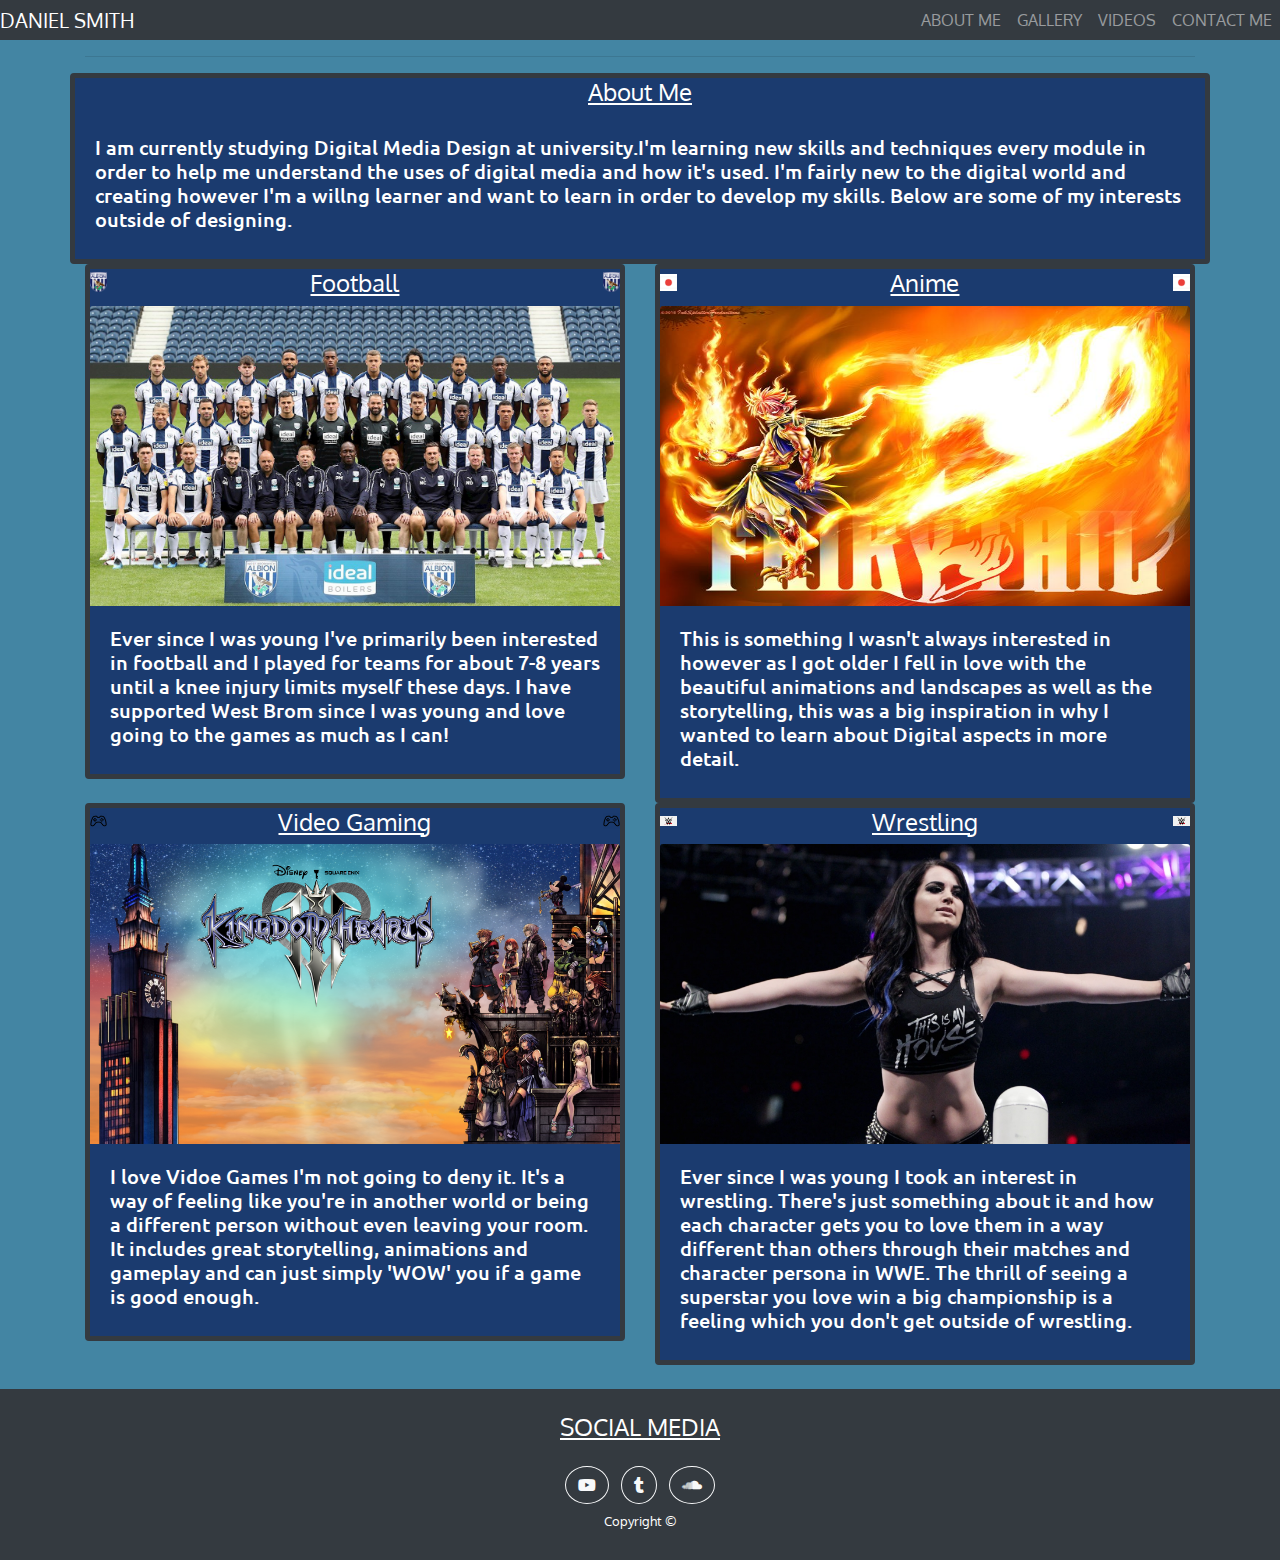
==== AboutMe.html @ 730fa009 "MyPortfolio" ====
<!DOCTYPE html>
<html lang="en">

<head>
  <meta charset="utf-8">
  <meta name="viewport" content="width=device-width, initial-scale=1, shrink-to-fit=no">
  <title>About Me</title>
  <link href="css/bootstrap.min.css" rel="stylesheet">
  <link href="https://use.fontawesome.com/releases/v5.0.8/css/all.css" rel="stylesheet">
  <link href="https://fonts.googleapis.com/css?family=Indie+Flower|Oxygen|Ubuntu" rel="stylesheet">
  <link href="https://fonts.googleapis.com/css?family=Merriweather" rel="stylesheet">
  <link href="https://use.fontawesome.com/releases/v5.0.6/css/all.css" rel="stylesheet">
  <link rel="stylesheet" href="https://cdn.jsdelivr.net/npm/animate.css@3.5.2/animate.min.css">
<!--  <link rel="stylesheet" type="text/css" href="https://csshake.surge.sh/csshake.min.css"> -->
  <link href="css/styles.css" rel="stylesheet" />
</head>

<body>
  <nav class="navbar navbar-expand-lg navbar-dark bg-dark text-uppercase">
      <a class="navbar-brand" href="/">Daniel Smith</a>
      <button type="button" class="navbar-toggler navbar-toggler-right text-uppercase bg-primary text-white rounded"
        data-toggle="collapse" data-target="#mobileMenu">
        <i class="fas fa-bars"></i>
      </button>
   <div class="collapse navbar-collapse" id="mobileMenu">
        <ul class="navbar-nav ml-auto">
          <li class="nav-item">
            <a class="nav-link" href="AboutMe.html">About Me</a>
          </li>
          <li class="nav-item">
            <a class="nav-link" href="gallery.html">Gallery</a>
          </li>
          <li class="nav-item">
            <a class="nav-link" href="videos.html">Videos</a>
          </li>
          <li class="nav-item">
              <a class="nav-link" href="contactMe.html">Contact Me</a>
          </li>
        </ul>
      </div>
    </nav>

  <header>
  </header>

  <section>
    <div class="container">
      <!-- <h2 class="w-100" class="text-center mt-5">Explore!</h2>-->
      <hr>
      <div class="row">
        <div class="col-12-about">
          <div class="card cardBlue w-100 animated rollIn">
            <h4><center>About Me<center></h4>
            <div class="card-body">
              <h5>I am currently studying Digital Media Design at university.I'm learning new skills and techniques every module in order to help me understand the uses of digital media and how it's used. I'm fairly new to the digital world and creating however I'm a willng learner and want to learn in order to develop my skills. Below are some of my interests outside of designing.</h5>
            </div>
          </div>
        </div>
        <div class="card-group">
        <div class="col-lg-6 col-12 col-md-3">
          <div class="card cardBlue animated rollIn">
            <div class="row">
              <div class="col-1">
                <img src="assets/Images/WbaBadge.png" class="img-badge w-100" >
              </div>
              <div class="col-10 text-center">
                <h4>Football</h4>
              </div>
              <div class="col-1">
                <img src="assets/Images/WbaBadge.png" class="img-badge2 w-100" alt="sans"/>
              </div>
            </div>
            <img src="assets/Images/WBA.jpg" class="card-img-top" width="600" height="300">
            <div class="card-body">
             <h5>Ever since I was young I've primarily been interested in football and I played for teams for about 7-8 years until a knee injury limits myself these days. I have supported West Brom since I was young and love going to the games as much as I can!</h5>
            </div>
          </div>
        </div>
        <div class="col-lg-6 col-12 col-md-3">
          <div class="card cardBlue animated rollIn">
            <div class="row">
              <div class="col-1">
                <img src="assets/Images/japan-flag.jpg" class="img-japan w-100" >
              </div>
              <div class="col-10 text-center">
                <h4>Anime</h4>
              </div>
              <div class="col-1">
                <img src="assets/Images/japan-flag.jpg" class="img-japan2 w-100" alt="sans"/>
              </div>
            </div>
            <img src="assets/Images/Fairytail.jpg" class="card-img-top" width="600" height="300">
            <div class="card-body">
              <h5>This is something I wasn't always interested in however as I got older I fell in love with the beautiful animations and landscapes as well as the storytelling, this was a big inspiration in why I wanted to learn about Digital aspects in more detail.</h5>
            </div>
          </div>
        </div>
        <div class="col-lg-6 col-12 col-md-3">
          <div class="card cardBlue animated rollIn">
            <div class="row">
              <div class="col-1">
                <img src="assets/Images/controller.png" class="img-gaming w-100" >
              </div>
              <div class="col-10 text-center">
                <h4>Video Gaming</h4>
              </div>
              <div class="col-1">
                <img src="assets/Images/controller.png" class="img-gaming2 w-100" alt="sans"/>
              </div>
            </div>
            <img src="assets/Images/KH3.png" class="card-img-top" width="600" height="300">
            <div class="card-body">
              <h5>I love Vidoe Games I'm not going to deny it. It's a way of feeling like you're in another world or being a different person without even leaving your room. It includes great storytelling, animations and gameplay and can just simply 'WOW' you if a game is good enough.</h5>
            </div>
          </div>
        </div>

      <div class="col-lg-6 col-12 col-md-3">
        <div class="card cardBlue animated rollIn">
          <div class="row">
            <div class="col-1">
              <img src="assets/Images/wwe-logo1.jpg" class="img-film w-100" >
            </div>
            <div class="col-10 text-center">
              <h4>Wrestling</h4>
            </div>
            <div class="col-1">
              <img src="assets/Images/wwe-logo1.jpg" class="img-film2 w-100" alt="sans"/>
            </div>
          </div>
          <img src="assets/Images/Paige.jpg" class="card-img-top" width="600" height="300">
          <div class="card-body">
            <h5>Ever since I was young I took an interest in wrestling. There's just something about it and how each character gets you to love them in a way different than others through their matches and character persona in WWE. The thrill of seeing a superstar you love win a big championship is a feeling which you don't get outside of wrestling.</h5>
          </div>
        </div>
      </div>
    </div>
  </div><!-- row close -->
  </div> <!-- container close -->
</section>

  <footer class="page-footer text-center mt-4 pt-4">
    <div class="container-fluid">
      <div class="row">
        <div class="col-md-4 mb-4 mx-auto">
          <h4 class="text-uppercase mb-4">Social Media</h4>
          <ul class="list-inline mb-0">
            <li class="list-inline-item">
              <a class="btn btn-outline-light btn-social text-center rounded-circle" target="_blank" href="https://www.youtube.com/channel/UCzBIR0VKTXKwz_mUhLX5ObA?view_as=subscriber">
              <i class="fab fa-youtube"></i>
              </a>
            </li>
            <li class="list-inline-item">
              <a class="btn btn-outline-light btn-social text-center rounded-circle" href="https://www.tumblr.com/blog/dat404dansmith">
                <i class="fab fa-tumblr"></i>
              </a>
            </li>
              <li class="list-inline-item">
                <a class="btn btn-outline-light btn-social text-center rounded-circle" href="https://soundcloud.com/user-107632591">
                <i class="fab fa-soundcloud"></i>
              </a>
            </li>
          </ul>
        <div class="text-center pt-1 pb-1">
          <small>Copyright &copy; <span id="autoDate"></span></small>
        </div>
        </div>
      </div>
    </div>
  </footer>
  <script src="js/jquery.min.js"></script>
  <script src="js/bootstrap.bundle.min.js"></script>
  <script src="js/script.js"></script>

</body>

</html>
---- css/styles.css ----
/* start of styles.css for Index */
navbar-dark .navbar-nav .nav-link {
    color:#fff;
    width:100%;
}

header {
  background-color: #4385a3;
}

body  {
  font-family: 'Merriweather', serif;/* Sets background colour */
  background-image: url("https://www.transparenttextures.com/patterns/asfalt-light.png");
  background-color: #4385a3;
  color: #fff;
  width:100%;

}

h1,h5 {
  font-family: 'Ubuntu', sans-serif;
  color:#fff;
}

h5{
  text-decoration: underline;
}

/* section{
  font-family: 'Merriweather', serif;
  background-image: url("https://www.transparenttextures.com/patterns/basketball.png");
  background-color: #4385a3;
} */


.top{
  border:0px;
}

.helloSection{
  height: 400px;
  /* width: 750px; */
  width:100%;
  text-align: center;
  color: black;
  padding-top: 175px;
  background-color: #90A8C3;
  margin-top:1px;

}

.helloSectionRight{
  background-color:#1B3B6F;
  width:100%
}

.col-12{
  border: 8px solid rgba(52,58,64);
}

.col-12-about{
border:0px;
}

.col-lg-6{
  border:0px;
}
.col-head{
  border: 0px;
}

.col-bordered  {
  border: 8px solid rgba(52,58,64);
  text-align: center;
  background-color: #4385a3;
  background-image: url("https://www.transparenttextures.com/patterns/asfalt-light.png");
}

.cardback{
position: relative;
    display: -webkit-box;
    display: -ms-flexbox;
    display: flex;
    -webkit-box-orient: vertical;
    -webkit-box-direction: normal;
    -ms-flex-direction: column;
    flex-direction: column;
    min-width: 0;
    word-wrap: break-word;
    background-color: #4385a3;
    background-clip: border-box;
    border: 5px solid rgba(0,0,0,);
    border-radius: .25rem;
}

footer{
    background-color:#343a40;
    color: #fff;
    min-height:50px;
    margin-top: 30px;
    margin-bottom:fixed;
}


/* .CardIndex {
  background: #4385a3;
} */

/* end of styles.css for Index */

/* start of About Me styles.css */
header {
  background-color: #4385a3;
}

h4{
  text-decoration: underline;
  color:#fff;
}

h5{
  color:#fff;
  text-decoration: none;
}

}
.container{
  background-image: url("https://www.transparenttextures.com/patterns/basketball.png");
  background-color: #4385a3;
  font-style: underline;
}

.col-12about{
  border: 0px;
  width:100%;
}

.cardBlue{
  background-color:#1B3B6F;
  border:5px solid rgba(52,58,64);
}

.img-badge{
  width:50px;
  height:auto;
}

.img-badge2{
  width:50px;
  height:auto;

}

.img-japan{
  width:20px;
  height:auto;
}

.img-japan2{
  width:20px;
  height:auto;
}

.img-gaming{
  width:20px;
  height:auto;
}

.img-gaming2{
  width:40px;
  height:auto;
}

.img-wwe{
  width:20px;
  height:auto;
}

.img-wwe2{
  width:20px;
  height:auto;
}

 /* section{
  font-family: 'Merriweather', serif;
  background-image: url("https://www.transparenttextures.com/patterns/basketball.png");
  background-color: #4385a3;
}  */

section.row {
  position: fixed;
}

/* footer{
  background-color:#343a40;
  color: #fff;
} */
/* end of About Me styles.css */

/* start of gallery */
title {
  font-size: 8px;
}
.navbar {
    padding: .0rem 0rem;
}

header{
background-image: url("https://www.transparenttextures.com/patterns/asfalt-light.png");
width:100%;
}


iframe{
  min-height: 250px;
  min-width: 100%;
}

.UniTitle{
  margin-top: 10px;
}

.H1Sketch{
    margin-top:15px;
    text-align: center;
    color:#fff;
}

.bodyContentUni{
  margin-top: 30px;
}

.bodyContentSketch{
  margin-top: 30px;
}

/*end of gallery */

/*start of videos */


.col-noborder{
  border:0px;
}

.iframe1 {
margin-top: 40px;
margin-bottom: 30px;
-moz-border-radius: 12px;
-webkit-border-radius: 12px;
border-radius: 12px;
-moz-box-shadow: 4px 4px 14px #000;
-webkit-box-shadow: 4px 4px 14px #000;
box-shadow: 4px 4px 14px #000;
margin-left: 20px;;
height: 315px;
width: 560px;
}

.iframe2 {
margin-top: 40px;
margin-bottom: 30px;
-moz-border-radius: 12px;
-webkit-border-radius: 12px;
border-radius: 12px;
-moz-box-shadow: 4px 4px 14px #000;
-webkit-box-shadow: 4px 4px 14px #000;
box-shadow: 4px 4px 14px #000;
margin-left: 20px;
height: 315px;
width: 560px;
}

.noborder{
  border:0px;
}

.bodyContent{
  min-height: 600px;
}

/*end of videos */


/* start of contact me */
body  {
  font-family: 'Oxygen', sans-serif;
}

.form-control{
  background-color: #fff;
}

.form-send{
  background-color: #4385a3
}
.form-control::placeholder{
  color: #000;
}

.btn-primary{
  background-color: #343a40;
border-color: #fff;
border-width: 3px;
}

 .bodyContentContact{
  min-height: 0px;
}

/* end of contact me */
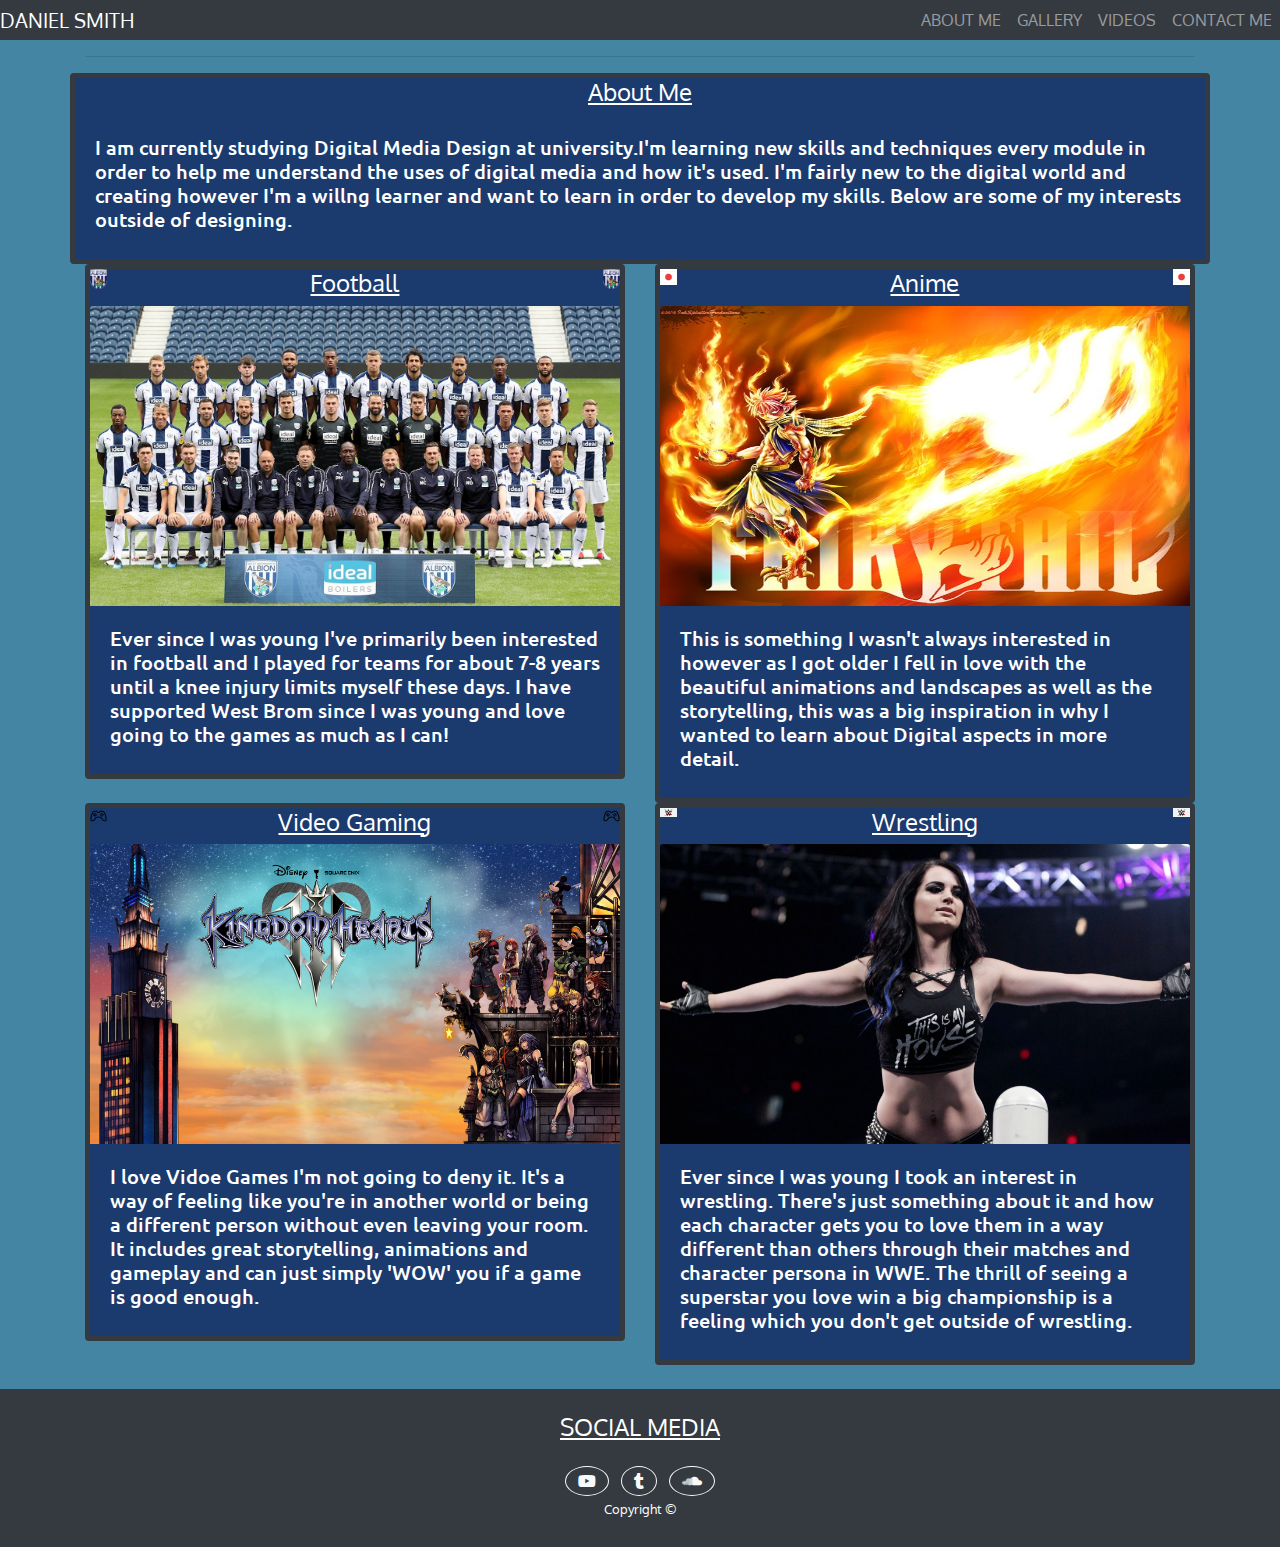
==== commit a689287d: "Update AboutMe.html" ====
--- a/AboutMe.html
+++ b/AboutMe.html
@@ -1,4 +1,3 @@
-<!DOCTYPE html>
 <html lang="en">
 
 <head>
@@ -28,13 +27,13 @@
             <a class="nav-link" href="AboutMe.html">About Me</a>
           </li>
           <li class="nav-item">
-            <a class="nav-link" href="gallery.html">Gallery</a>
+            <a class="nav-link" href="Gallery.html">Gallery</a>
           </li>
           <li class="nav-item">
-            <a class="nav-link" href="videos.html">Videos</a>
+            <a class="nav-link" href="Videos.html">Videos</a>
           </li>
           <li class="nav-item">
-              <a class="nav-link" href="contactMe.html">Contact Me</a>
+              <a class="nav-link" href="ContactMe.html">Contact Me</a>
           </li>
         </ul>
       </div>
@@ -162,7 +161,7 @@
             </li>
           </ul>
         <div class="text-center pt-1 pb-1">
-          <small>Copyright &copy; <span id="autoDate"></span></small>
+          <small>Copyright &copy; </small>
         </div>
         </div>
       </div>
